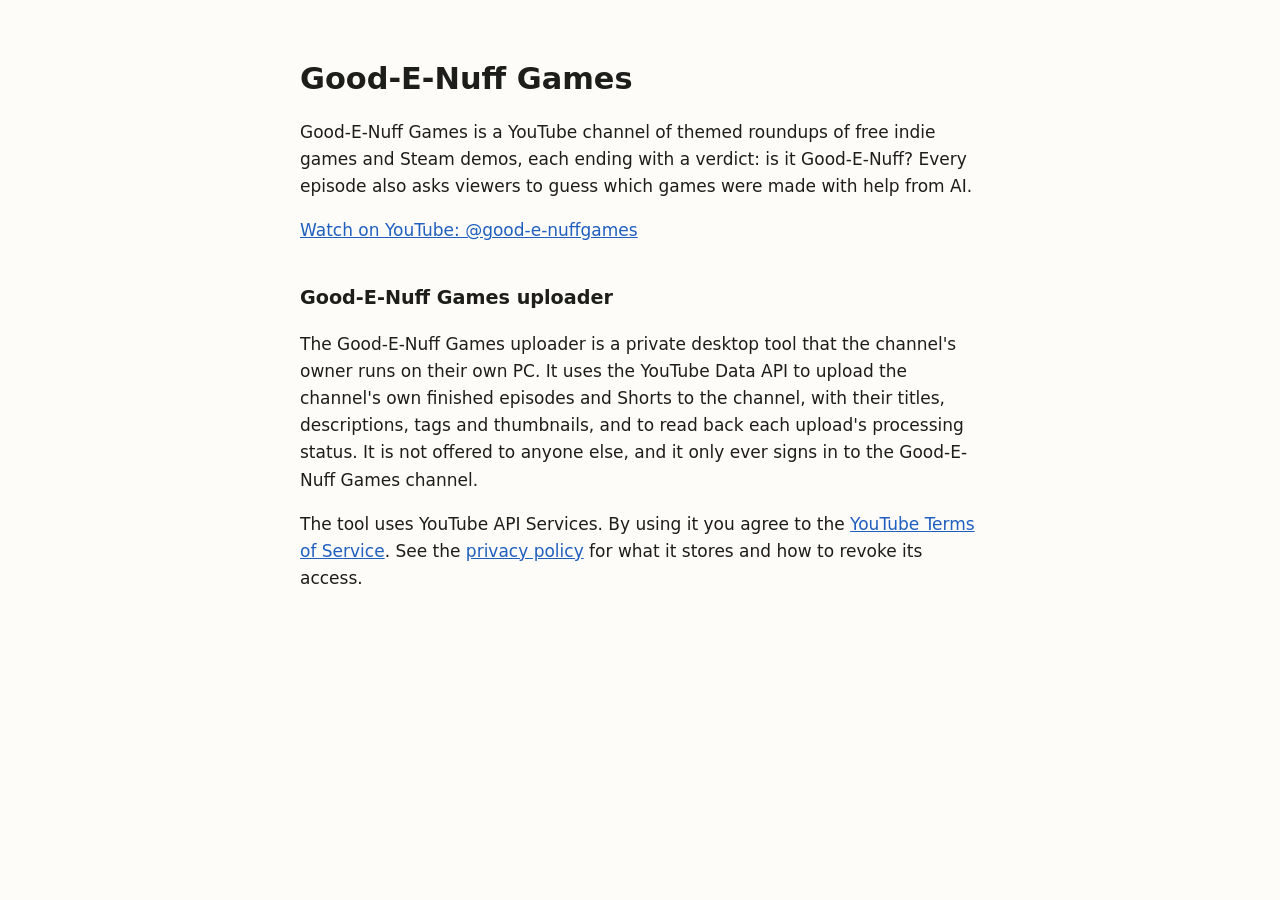
==== index.html @ d04a6875 "Homepage and privacy policy for the Good-E-Nuff Games uploader Co-Authored-By: Claude Opus 5.5 <nore" ====
<!doctype html>
<html lang="en">
<head>
<meta charset="utf-8">
<meta name="viewport" content="width=device-width, initial-scale=1">
<title>Good-E-Nuff Games</title>
<link rel="stylesheet" href="style.css">
</head>
<body>
<main>
<h1>Good-E-Nuff Games</h1>
<p>Good-E-Nuff Games is a YouTube channel of themed roundups of free indie games and Steam demos, each
ending with a verdict: is it Good-E-Nuff? Every episode also asks viewers to guess which games were
made with help from AI.</p>
<p><a href="https://www.youtube.com/@good-e-nuffgames">Watch on YouTube: @good-e-nuffgames</a></p>

<h2>Good-E-Nuff Games uploader</h2>
<p>The Good-E-Nuff Games uploader is a private desktop tool that the channel's owner runs on their own
PC. It uses the YouTube Data API to upload the channel's own finished episodes and Shorts to the
channel, with their titles, descriptions, tags and thumbnails, and to read back each upload's
processing status. It is not offered to anyone else, and it only ever signs in to the Good-E-Nuff Games
channel.</p>
<p>The tool uses YouTube API Services. By using it you agree to the
<a href="https://www.youtube.com/t/terms">YouTube Terms of Service</a>.
See the <a href="privacy.html">privacy policy</a> for what it stores and how to revoke its access.</p>
</main>
</body>
</html>
---- style.css ----
:root { --bg: #fdfcf8; --fg: #1d1d1b; --muted: #5c5a55; --link: #1f5fbf; }
@media (prefers-color-scheme: dark) {
  :root { --bg: #18181a; --fg: #ececea; --muted: #a8a6a0; --link: #8db4ff; }
}
body { margin: 0; background: var(--bg); color: var(--fg);
       font: 17px/1.6 system-ui, -apple-system, "Segoe UI", sans-serif; }
main { max-width: 680px; margin: 0 auto; padding: 40px 16px 64px; }
h1 { font-size: 1.9rem; line-height: 1.25; }
h2 { font-size: 1.2rem; margin-top: 2em; }
a { color: var(--link); }
code { font-size: 0.9em; }
p:has(+ h1) { color: var(--muted); }
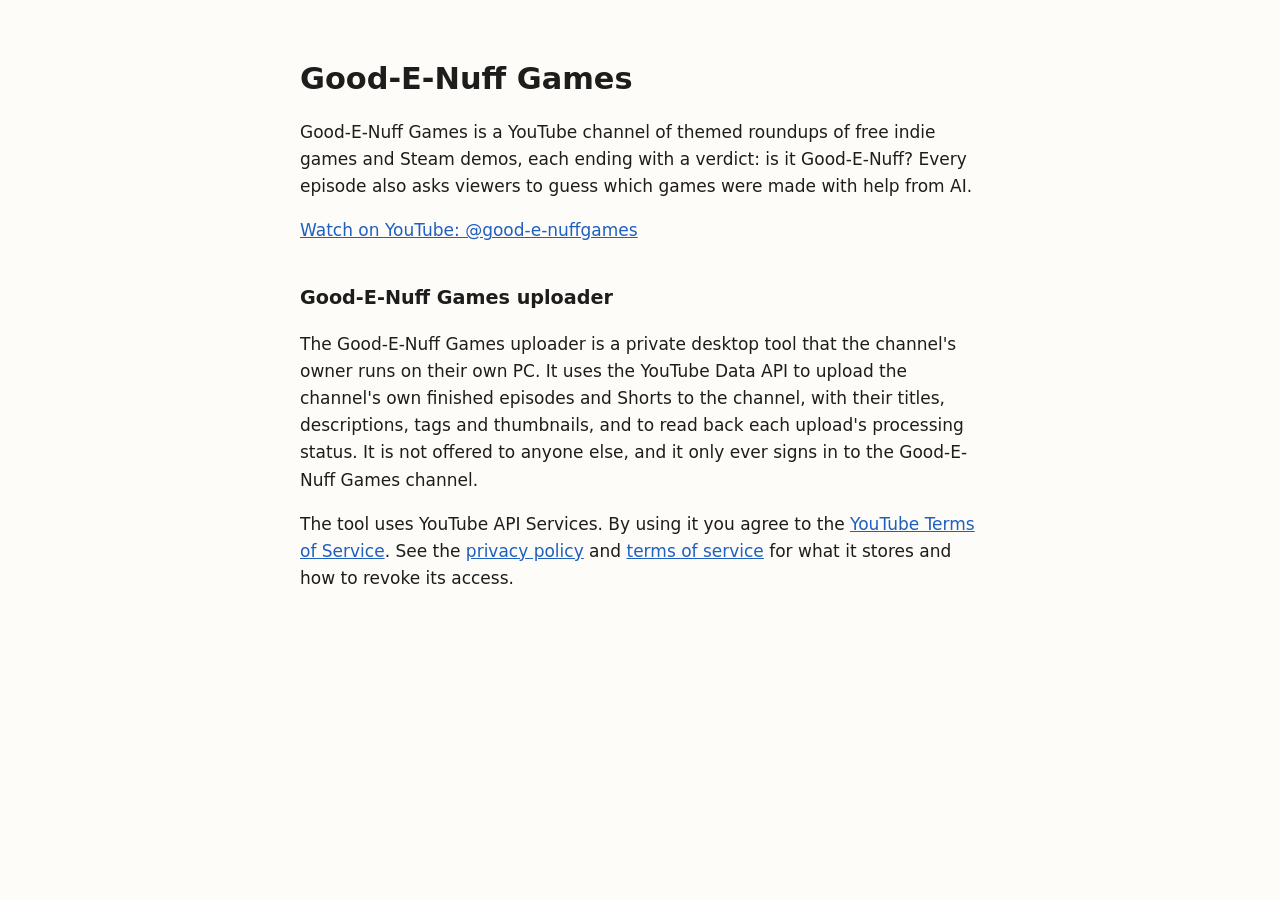
==== commit 1f770c99: "Terms of service page Co-Authored-By: Claude Opus 5.5 <noreply@anthropic.com>" ====
--- a/index.html
+++ b/index.html
@@ -22,7 +22,7 @@
 channel.</p>
 <p>The tool uses YouTube API Services. By using it you agree to the
 <a href="https://www.youtube.com/t/terms">YouTube Terms of Service</a>.
-See the <a href="privacy.html">privacy policy</a> for what it stores and how to revoke its access.</p>
+See the <a href="privacy.html">privacy policy</a> and <a href="terms.html">terms of service</a> for what it stores and how to revoke its access.</p>
 </main>
 </body>
 </html>
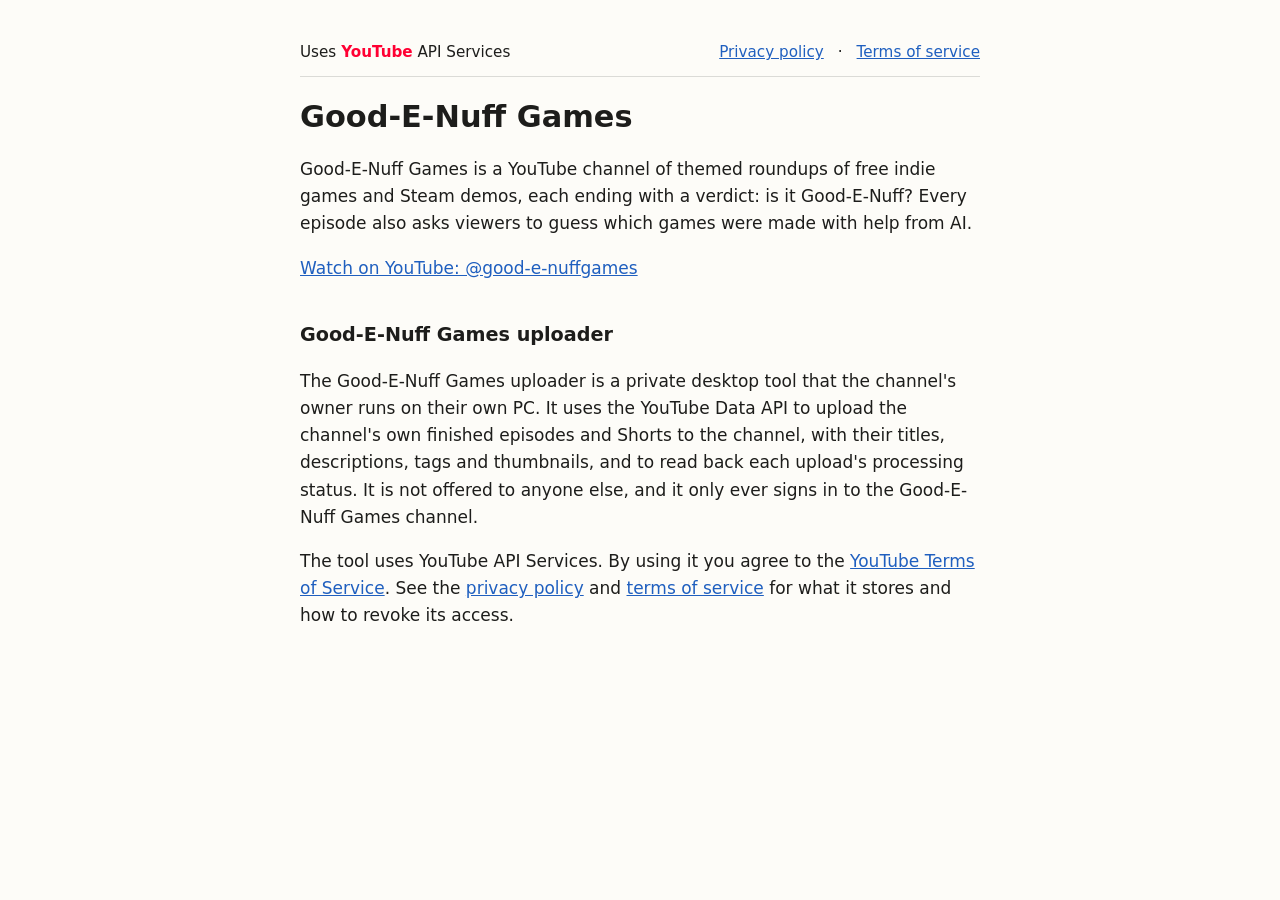
==== commit 33b3bda3: "Homepage: YouTube API Services line and policy links at the top Co-Authored-By: Claude Opus 5.5 <nor" ====
--- a/index.html
+++ b/index.html
@@ -8,6 +8,8 @@
 </head>
 <body>
 <main>
+<nav class="top"><span class="yt">Uses <strong>YouTube</strong> API Services</span>
+<a href="privacy.html">Privacy policy</a> · <a href="terms.html">Terms of service</a></nav>
 <h1>Good-E-Nuff Games</h1>
 <p>Good-E-Nuff Games is a YouTube channel of themed roundups of free indie games and Steam demos, each
 ending with a verdict: is it Good-E-Nuff? Every episode also asks viewers to guess which games were
--- a/style.css
+++ b/style.css
@@ -10,3 +10,7 @@
 a { color: var(--link); }
 code { font-size: 0.9em; }
 p:has(+ h1) { color: var(--muted); }
+nav.top { display: flex; flex-wrap: wrap; gap: 6px 14px; align-items: center; font-size: 0.95rem;
+          padding-bottom: 12px; border-bottom: 1px solid color-mix(in srgb, var(--fg) 15%, transparent); }
+nav.top .yt { margin-right: auto; }
+nav.top .yt strong { color: #ff0033; }
